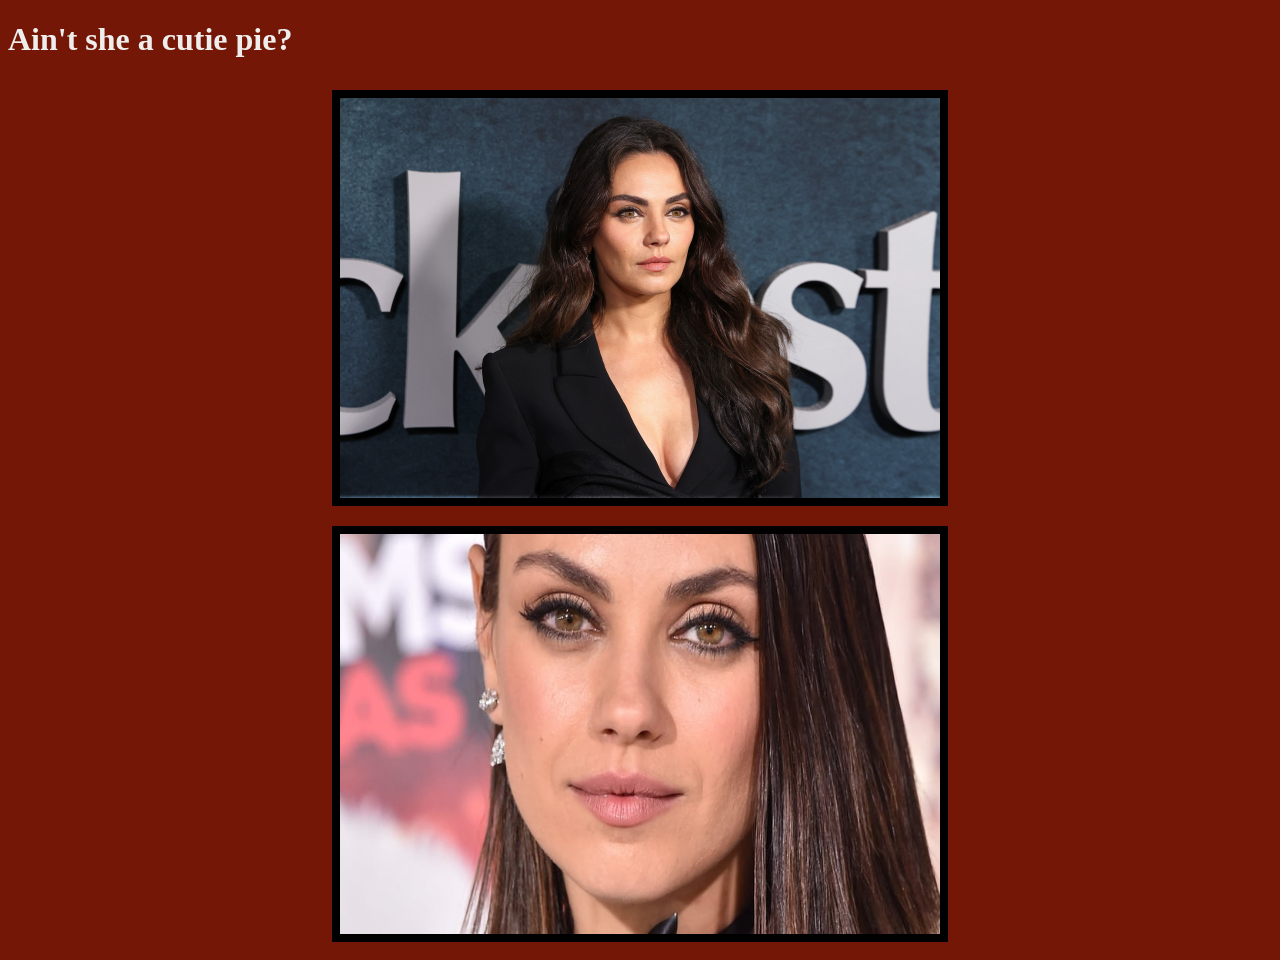
==== css-examples/hover.html @ 9292879b "rththth" ====
<!DOCTYPE html>
<html lang="en">
<head>
    <meta charset="UTF-8">
    <meta http-equiv="X-UA-Compatible" content="IE=edge">
    <meta name="viewport" content="width=device-width, initial-scale=1.0">
    <title>hover</title>
    <style>
        
        h1{
            color: rgb(238, 238, 236);
            

        }
        
        h1:hover {
            background-color: azure;
            cursor: pointer;
            color: black;
            
        }
        div{
            display:flex;
            align-items:center;
            flex-direction: column;
            
            
        }
        html {
            background-color: rgb(116, 23, 7);
        }
        .photo{
            
            border: 8px solid black;
            height: 400px;  
            width: 600px;
            margin: 10px;
            
        }

    </style>
</head>
<body>
    <h1>Ain't she a cutie pie?</h1>
    <div>
        <img src="mila2.jpg" class="photo" alt="Mila">
        <img src="mila.jpg" class ="photo"alt="mila">
    </div>
</body>
</html>
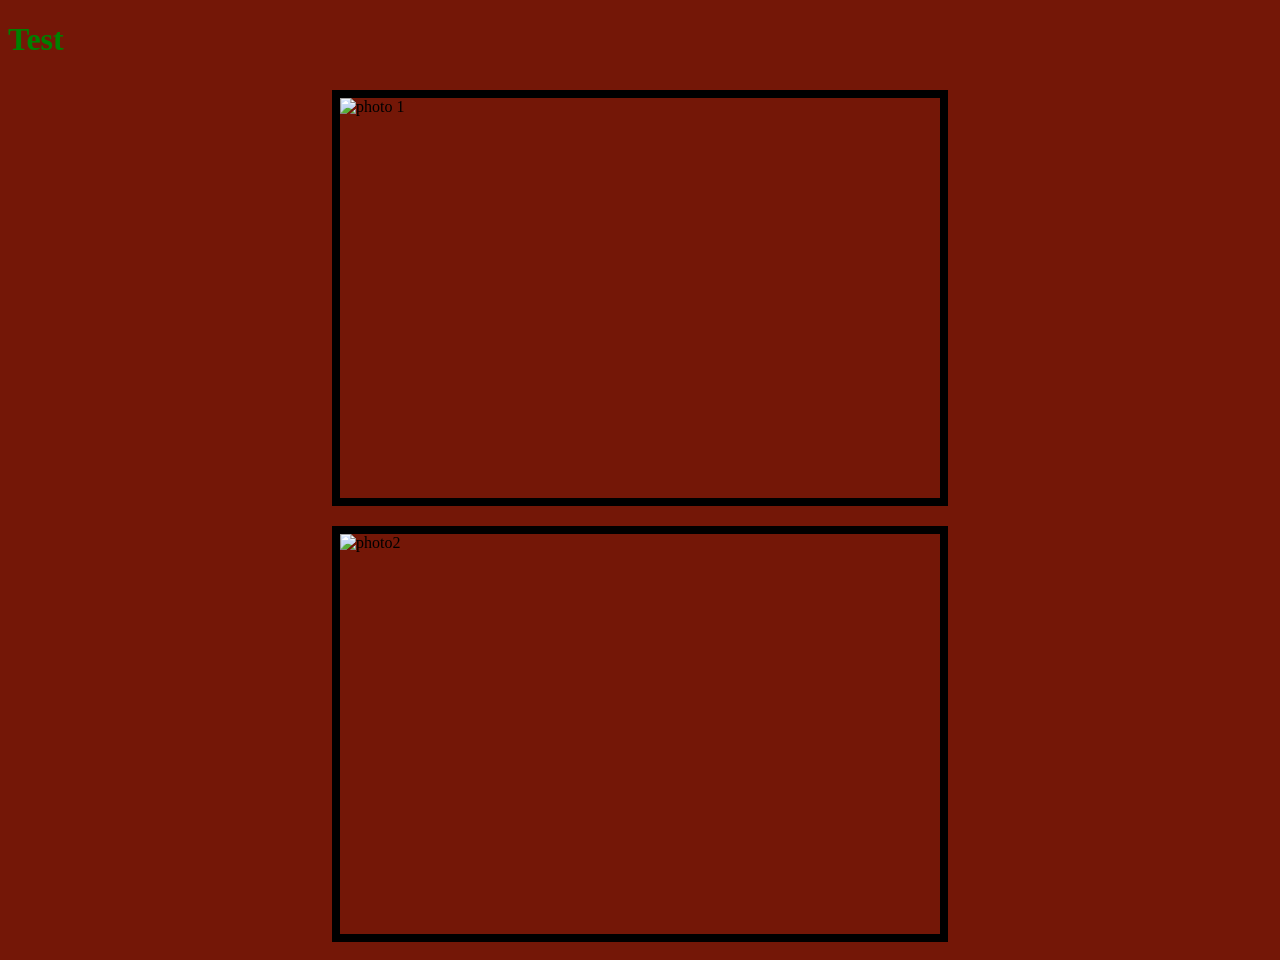
==== commit 3dd1e4b9: "dfsg" ====
--- a/css-examples/hover.html
+++ b/css-examples/hover.html
@@ -10,7 +10,6 @@
         h1{
             color: rgb(238, 238, 236);
             
-
         }
         
         h1:hover {
@@ -29,6 +28,7 @@
         html {
             background-color: rgb(116, 23, 7);
         }
+        
         .photo{
             
             border: 8px solid black;
@@ -38,13 +38,17 @@
             
         }
 
+        h1 {
+            color:green;
+        }
+
     </style>
 </head>
 <body>
-    <h1>Ain't she a cutie pie?</h1>
+    <h1>Test</h1>
     <div>
-        <img src="mila2.jpg" class="photo" alt="Mila">
-        <img src="mila.jpg" class ="photo"alt="mila">
+        <img src="" class="photo" alt="photo 1">
+        <img src="" class ="photo"alt="photo2">
     </div>
 </body>
 </html>
